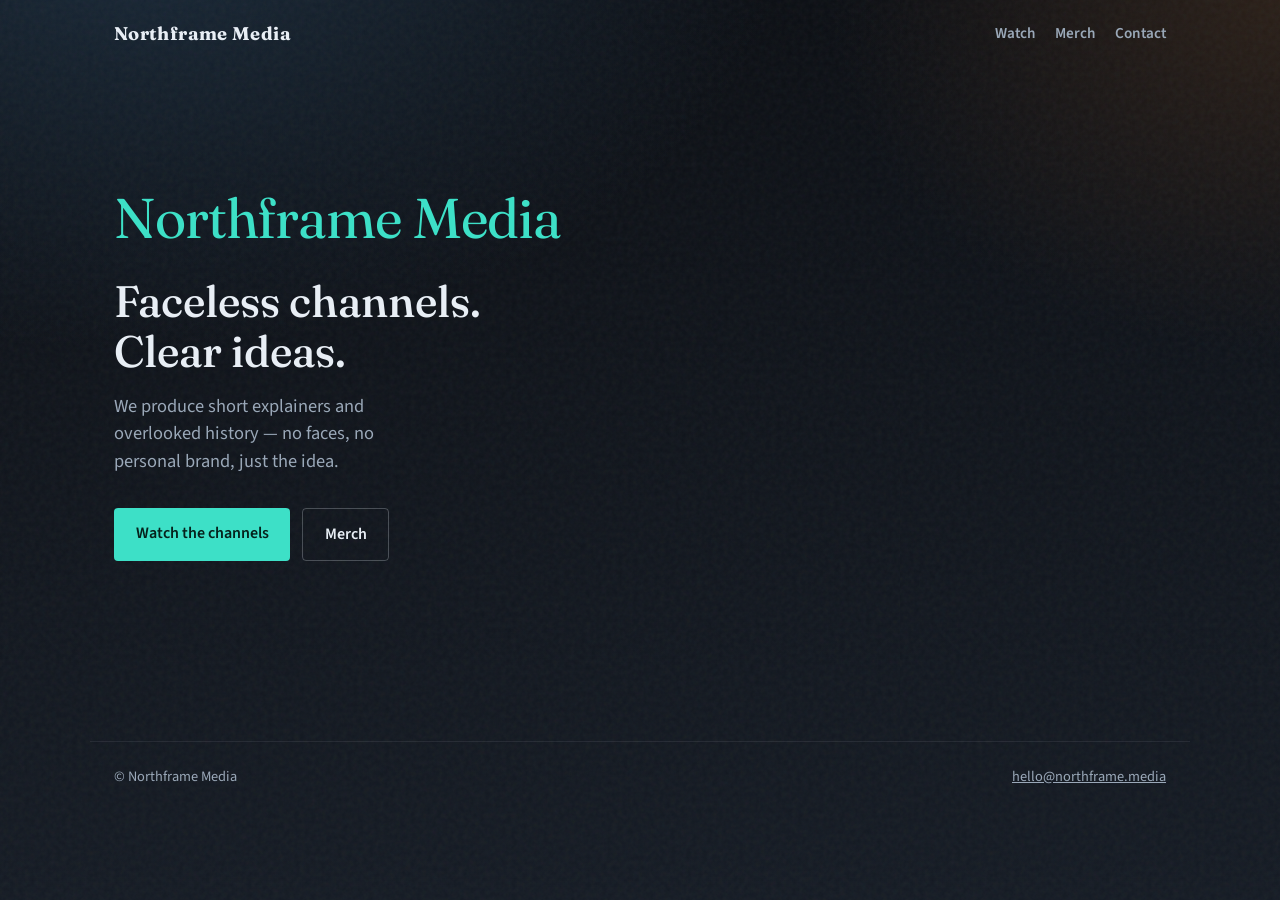
==== index.html @ 43b81f7b "Initial Northframe Pages site with Watch, Contact, and Merch stub. Includes Printify-ready catalog b" ====
<!DOCTYPE html>
<html lang="en">
<head>
  <meta charset="utf-8" />
  <meta name="viewport" content="width=device-width, initial-scale=1" />
  <title>Northframe Media</title>
  <meta name="description" content="Northframe Media — faceless channels. Clear ideas. Plain Signal and After the Fact." />
  <link rel="preconnect" href="https://fonts.googleapis.com" />
  <link rel="preconnect" href="https://fonts.gstatic.com" crossorigin />
  <link href="https://fonts.googleapis.com/css2?family=Fraunces:opsz,wght@9..144,500;700&family=Source+Sans+3:wght@400;600&display=swap" rel="stylesheet" />
  <link rel="stylesheet" href="styles.css" />
</head>
<body>
  <div class="grain" aria-hidden="true"></div>
  <header class="site-header">
    <a class="logo" href="index.html">Northframe Media</a>
    <nav>
      <a href="watch.html">Watch</a>
      <a href="merch.html">Merch</a>
      <a href="contact.html">Contact</a>
    </nav>
  </header>

  <main class="hero">
    <p class="brand-mark">Northframe Media</p>
    <h1>Faceless channels.<br />Clear ideas.</h1>
    <p class="lede">We produce short explainers and overlooked history — no faces, no personal brand, just the idea.</p>
    <div class="cta-row">
      <a class="btn primary" href="watch.html">Watch the channels</a>
      <a class="btn ghost" href="merch.html">Merch</a>
    </div>
  </main>

  <footer class="site-footer">
    <span>© Northframe Media</span>
    <a href="contact.html">hello@northframe.media</a>
  </footer>
</body>
</html>
---- styles.css ----
:root {
  --bg0: #0c0f14;
  --bg1: #151b24;
  --ink: #e8eef5;
  --muted: #9aa8b8;
  --accent: #3de0c7;
  --warm: #c4a574;
  --font-display: "Fraunces", Georgia, serif;
  --font-body: "Source Sans 3", system-ui, sans-serif;
}

* { box-sizing: border-box; }
html, body { margin: 0; min-height: 100%; }
body {
  font-family: var(--font-body);
  color: var(--ink);
  background:
    radial-gradient(1200px 800px at 10% -10%, #1a2a3a 0%, transparent 55%),
    radial-gradient(900px 700px at 100% 0%, #2a1f18 0%, transparent 50%),
    linear-gradient(180deg, var(--bg0), var(--bg1));
  line-height: 1.5;
}

.grain {
  pointer-events: none;
  position: fixed;
  inset: 0;
  opacity: 0.05;
  background-image: url("data:image/svg+xml,%3Csvg viewBox='0 0 200 200' xmlns='http://www.w3.org/2000/svg'%3E%3Cfilter id='n'%3E%3CfeTurbulence type='fractalNoise' baseFrequency='0.85' numOctaves='3' stitchTiles='stitch'/%3E%3C/filter%3E%3Crect width='100%25' height='100%25' filter='url(%23n)'/%3E%3C/svg%3E");
  z-index: 0;
}

.site-header, main, .site-footer { position: relative; z-index: 1; }

.site-header {
  display: flex;
  justify-content: space-between;
  align-items: center;
  padding: 1.25rem 1.5rem;
  max-width: 1100px;
  margin: 0 auto;
}

.logo {
  font-family: var(--font-display);
  font-weight: 700;
  color: var(--ink);
  text-decoration: none;
  font-size: 1.15rem;
  letter-spacing: 0.02em;
}

nav { display: flex; gap: 1.25rem; }
nav a {
  color: var(--muted);
  text-decoration: none;
  font-weight: 600;
  font-size: 0.95rem;
}
nav a:hover { color: var(--accent); }

.hero {
  max-width: 1100px;
  margin: 0 auto;
  padding: 12vh 1.5rem 20vh;
  min-height: 70vh;
}

.brand-mark {
  font-family: var(--font-display);
  font-size: clamp(2rem, 6vw, 3.5rem);
  margin: 0 0 1rem;
  color: var(--accent);
  letter-spacing: -0.02em;
}

h1 {
  font-family: var(--font-display);
  font-weight: 500;
  font-size: clamp(1.75rem, 4.5vw, 2.75rem);
  line-height: 1.15;
  margin: 0 0 1rem;
  max-width: 16ch;
}

.lede {
  color: var(--muted);
  font-size: 1.15rem;
  max-width: 36ch;
  margin: 0 0 2rem;
}

.cta-row { display: flex; flex-wrap: wrap; gap: 0.75rem; }

.btn {
  display: inline-block;
  padding: 0.85rem 1.35rem;
  border-radius: 4px;
  text-decoration: none;
  font-weight: 600;
  transition: transform 0.2s ease, background 0.2s ease;
}
.btn:hover { transform: translateY(-2px); }
.btn.primary { background: var(--accent); color: #06221c; }
.btn.ghost { border: 1px solid rgba(232,238,245,0.25); color: var(--ink); }

.page {
  max-width: 1100px;
  margin: 0 auto;
  padding: 3rem 1.5rem 5rem;
}

.page h1 {
  max-width: none;
  margin-bottom: 0.5rem;
}

.page .intro {
  color: var(--muted);
  max-width: 50ch;
  margin-bottom: 2.5rem;
}

.channel-grid {
  display: grid;
  gap: 1.5rem;
  grid-template-columns: repeat(auto-fit, minmax(260px, 1fr));
}

.channel {
  padding: 1.5rem;
  border: 1px solid rgba(232,238,245,0.12);
  background: rgba(0,0,0,0.2);
}
.channel h2 {
  font-family: var(--font-display);
  margin: 0 0 0.5rem;
}
.channel.plain h2 { color: var(--accent); }
.channel.fact h2 { color: var(--warm); }
.channel p { color: var(--muted); margin: 0 0 1rem; }
.channel a { color: var(--ink); font-weight: 600; }

.site-footer {
  display: flex;
  justify-content: space-between;
  gap: 1rem;
  flex-wrap: wrap;
  padding: 1.5rem;
  max-width: 1100px;
  margin: 0 auto;
  color: var(--muted);
  font-size: 0.9rem;
  border-top: 1px solid rgba(232,238,245,0.08);
}
.site-footer a { color: var(--muted); }

@media (max-width: 640px) {
  .hero { padding-top: 8vh; }
  nav { gap: 0.85rem; }
}
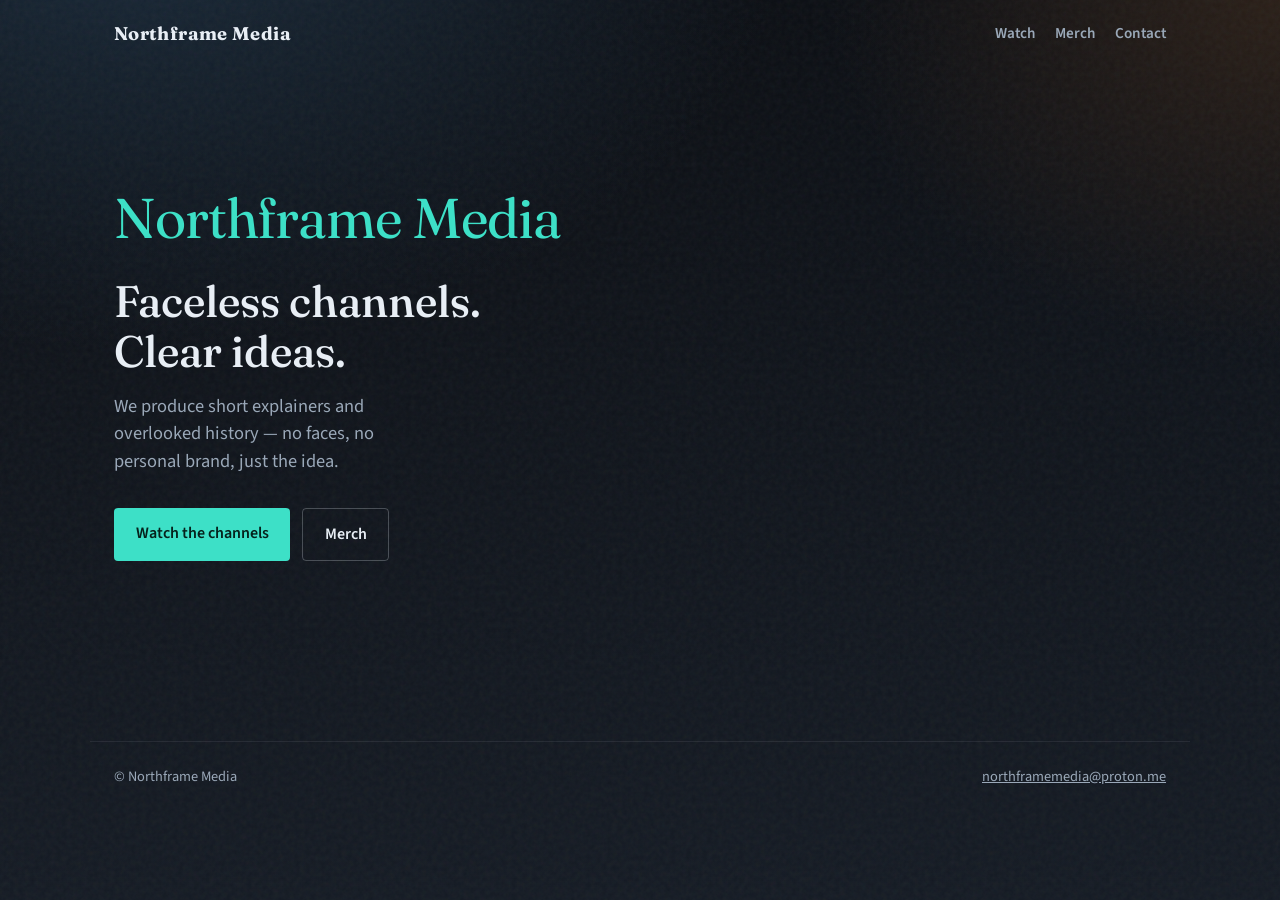
==== commit 678071bd: "Point Contact and footer mailto to Proton brand inbox. Co-authored-by: Cursor <cursoragent@cursor.co" ====
--- a/index.html
+++ b/index.html
@@ -33,7 +33,7 @@
 
   <footer class="site-footer">
     <span>© Northframe Media</span>
-    <a href="contact.html">hello@northframe.media</a>
+    <a href="mailto:northframemedia@proton.me">northframemedia@proton.me</a>
   </footer>
 </body>
 </html>
